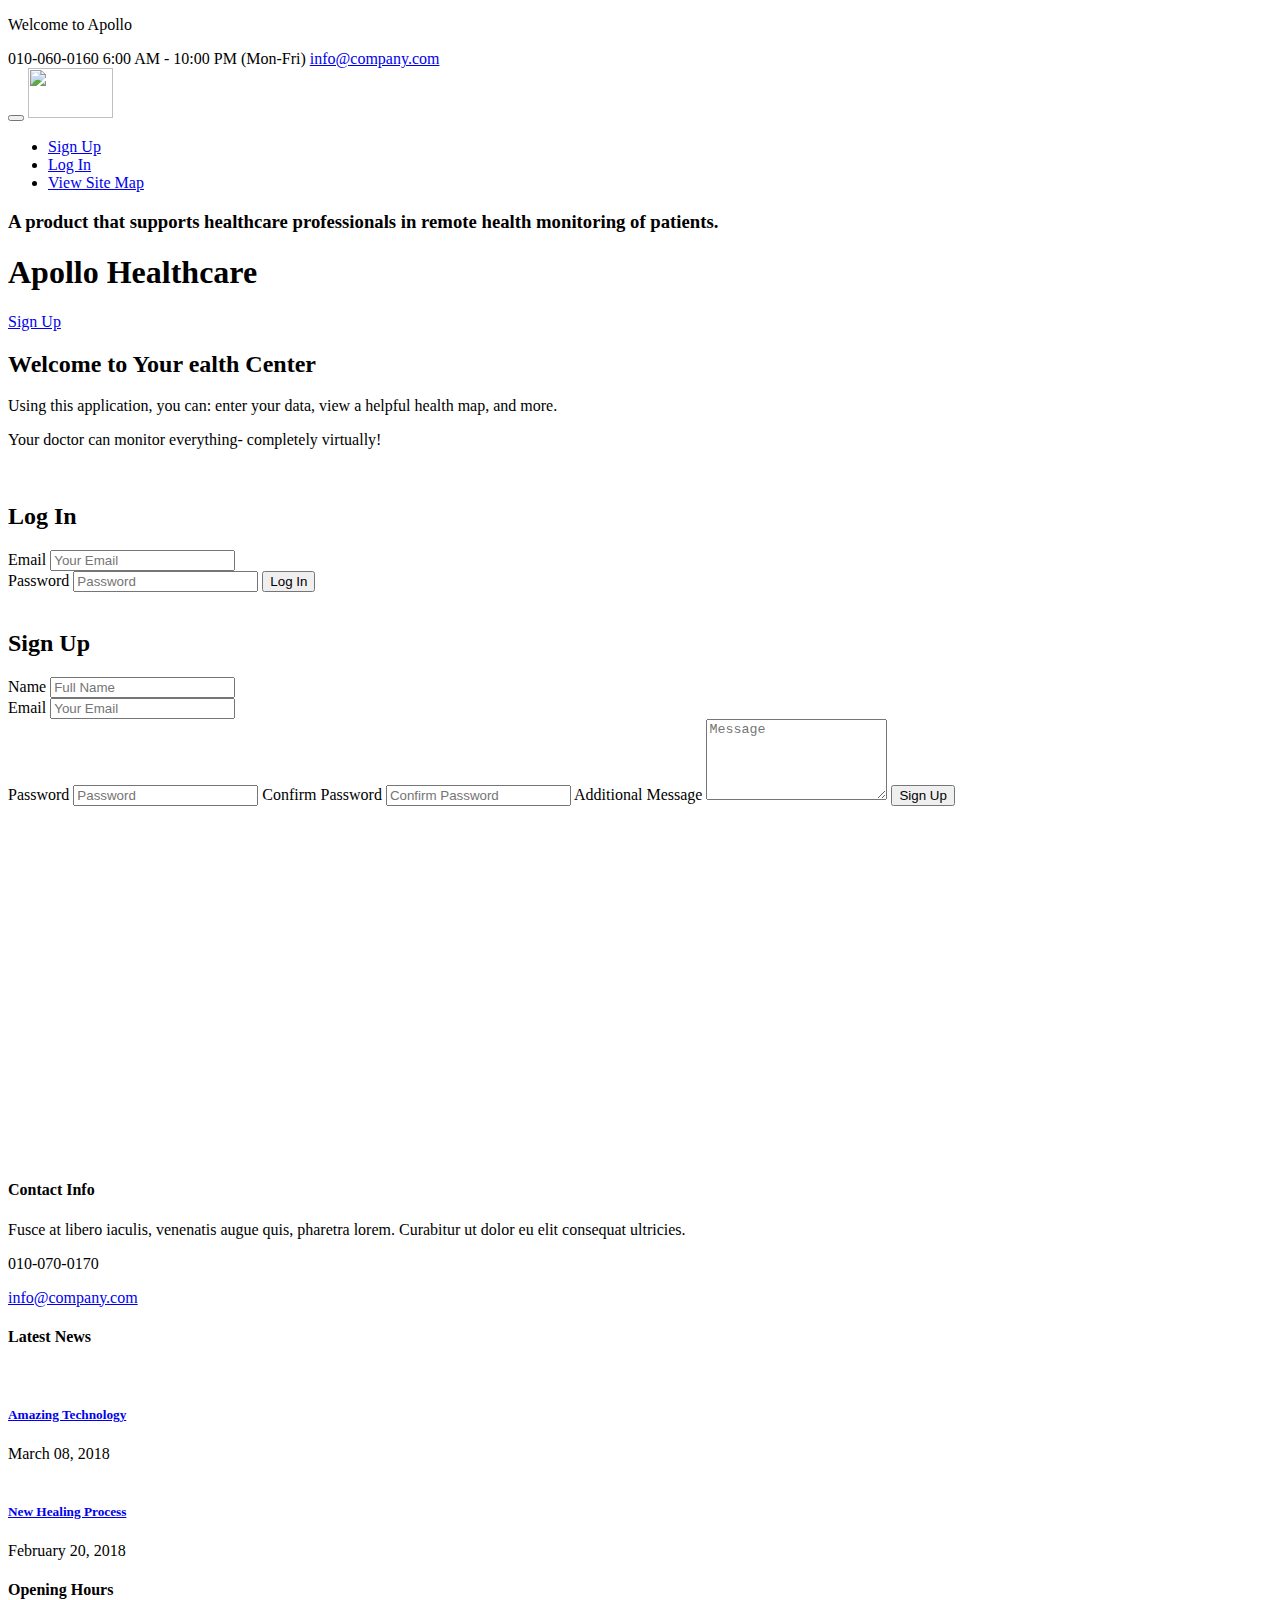
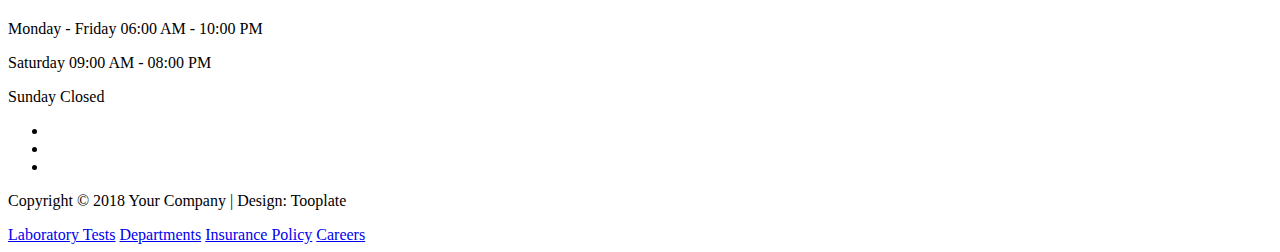
==== index.html @ d1d2c2d2 "Add files via upload" ====
<!DOCTYPE html>
<html lang="en">
<head>

     <title>Apollo Healthcare</title>
<!--

Template 2098 Health

http://www.tooplate.com/view/2098-health

-->
     <meta charset="UTF-8">
     <meta http-equiv="X-UA-Compatible" content="IE=Edge">
     <meta name="description" content="">
     <meta name="keywords" content="">
     <meta name="author" content="Tooplate">
     <meta name="viewport" content="width=device-width, initial-scale=1, maximum-scale=1">

     <link rel="stylesheet" href="css/bootstrap.min.css">
     <link rel="stylesheet" href="css/font-awesome.min.css">
     <link rel="stylesheet" href="css/animate.css">
     <link rel="stylesheet" href="css/owl.carousel.css">
     <link rel="stylesheet" href="css/owl.theme.default.min.css">

     <!-- MAIN CSS -->
     <link rel="stylesheet" href="css/tooplate-style.css">

</head>
<body id="top" data-spy="scroll" data-target=".navbar-collapse" data-offset="50">

     <!-- PRE LOADER -->
     <section class="preloader">
          <div class="spinner">

               <span class="spinner-rotate"></span>
               
          </div>
     </section>


     <!-- HEADER -->
     <header>
          <div class="container">
               <div class="row">

                    <div class="col-md-4 col-sm-5">
                         <p>Welcome to Apollo</p>
                    </div>
                         
                    <div class="col-md-8 col-sm-7 text-align-right">
                         <span class="phone-icon"><i class="fa fa-phone"></i> 010-060-0160</span>
                         <span class="date-icon"><i class="fa fa-calendar-plus-o"></i> 6:00 AM - 10:00 PM (Mon-Fri)</span>
                         <span class="email-icon"><i class="fa fa-envelope-o"></i> <a href="#">info@company.com</a></span>
                    </div>

               </div>
          </div>
     </header>


     <!-- MENU -->
     <section class="navbar navbar-default navbar-static-top" role="navigation">
          <div class="container">

               <div class="navbar-header">
                    <button class="navbar-toggle" data-toggle="collapse" data-target=".navbar-collapse">
                         <span class="icon icon-bar"></span>
                         <span class="icon icon-bar"></span>
                         <span class="icon icon-bar"></span>
                    </button>

                    <!-- lOGO TEXT HERE -->
                    <img src='images/Group 545.png' width='85' height='50'>
               </div>

               <!-- MENU LINKS -->
               <div class="collapse navbar-collapse">
                    <ul class="nav navbar-nav navbar-right">
                         <li class="appointment-btn"><a href="#appointment2">Sign Up</a></li>
                         <li class='appointment-btn'><a href='#appointment1'>Log In</a></li>
                         <li class='site-map-btn'><a href='#sitemapbtn'>View Site Map</a></li>
                    </ul>
               </div>

          </div>
     </section>


     <!-- HOME -->
     <section id="home" class="slider" data-stellar-background-ratio="0.5">
          <div class="container">
               <div class="row">

                         <div class="owl-carousel owl-theme">
                              <div class="item item-first">
                                   <div class="caption">
                                        <div class="col-md-offset-1 col-md-10">
                                             <h3>A product that supports healthcare professionals in remote health monitoring of patients.</h3>
                                             <h1>Apollo Healthcare</h1>
                                             <a href="#team" class="section-btn btn btn-default smoothScroll">Sign Up</a>
                                        </div>
                                   </div>
                              </div>

               </div>
          </div>
     </section>


     <!-- ABOUT -->
     <section id="about">
          <div class="container">
               <div class="row">

                    <div class="col-md-6 col-sm-6">
                         <div class="about-info">
                              <h2 class="wow fadeInUp" data-wow-delay="0.6s">Welcome to Your <i class="fa fa-h-square"></i>ealth Center</h2>
                              <div class="wow fadeInUp" data-wow-delay="0.8s">
                                   <p>Using this application, you can: enter your data, view a helpful health map, and more.</p>
                                   <p>Your doctor can monitor everything- completely virtually!</p>
                              </div>
                         </div>
                    </div>
                    
               </div>
          </div>
     </section>

      <!-- MAKE AN APPOINTMENT -->
     <section id="appointment1" data-stellar-background-ratio="3">
          <div class="container">
               <div class="row">

                    <div class="col-md-6 col-sm-6">
                         <img src="doctor1.png" class="img-responsive" alt="">
                    </div>

                    <div class="col-md-6 col-sm-6">
                         <!-- CONTACT FORM HERE -->
                         <form id="appointment-form" role="form" method="post" action="#">

                              <!-- SECTION TITLE -->
                              <div class="section-title wow fadeInUp" data-wow-delay="0.4s">
                                   <h2>Log In</h2>
                              </div>

                              <div class="wow fadeInUp" data-wow-delay="0.8s">

                                   <div class="col-md-12 col-sm-12">
                                        <label for="email">Email</label>
                                        <input type="email" class="form-control" id="email" name="email" placeholder="Your Email">
                                   </div>

                                   <div class="col-md-12 col-sm-12">
                                        <label for="telephone">Password</label>
                                        <input type="password" class="form-control" id="phone" name="phone" placeholder="Password">
                                        <button type="submit" class="form-control" id="cf-submit" name="submit">Log In</button>
                                   </div>
                              </div>
                        </form>
                    </div>

               </div>
          </div>
     </section>
  

     <!-- MAKE AN APPOINTMENT -->
     <section id="appointment2" data-stellar-background-ratio="3">
          <div class="container">
               <div class="row">

                    <div class="col-md-6 col-sm-6">
                         <img src="doctor2.png" class="img-responsive" alt="">
                    </div>

                    <div class="col-md-6 col-sm-6">
                         <!-- CONTACT FORM HERE -->
                         <form id="appointment-form" role="form" method="post" action="#">

                              <!-- SECTION TITLE -->
                              <div class="section-title wow fadeInUp" data-wow-delay="0.4s">
                                   <h2>Sign Up</h2>
                              </div>

                              <div class="wow fadeInUp" data-wow-delay="0.8s">
                                   <div class="col-md-6 col-sm-6">
                                        <label for="name">Name</label>
                                        <input type="text" class="form-control" id="name" name="name" placeholder="Full Name">
                                   </div>

                                   <div class="col-md-6 col-sm-6">
                                        <label for="email">Email</label>
                                        <input type="email" class="form-control" id="email" name="email" placeholder="Your Email">
                                   </div>

                                   <div class="col-md-12 col-sm-12">
                                        <label for="telephone">Password</label>
                                        <input type="password" class="form-control" id="phone" name="phone" placeholder="Password">
                                        <label for='telephone'>Confirm Password</label>
                                        <input type='password' class='form-control' id='phone' name='phone' placeholder='Confirm Password'>
                                        <label for="Message">Additional Message</label>
                                        <textarea class="form-control" rows="5" id="message" name="message" placeholder="Message"></textarea>
                                        <button type="submit" class="form-control" id="cf-submit" name="submit">Sign Up</button>
                                   </div>
                              </div>
                        </form>
                    </div>

               </div>
          </div>
     </section>


     <!-- GOOGLE MAP -->
     <section id="google-map">
     <!-- How to change your own map point
            1. Go to Google Maps
            2. Click on your location point
            3. Click "Share" and choose "Embed map" tab
            4. Copy only URL and paste it within the src="" field below
	-->
          <iframe src="https://www.google.com/maps/embed?pb=!1m18!1m12!1m3!1d3647.3030413476204!2d100.5641230193719!3d13.757206847615207!2m3!1f0!2f0!3f0!3m2!1i1024!2i768!4f13.1!3m3!1m2!1s0x0%3A0xf51ce6427b7918fc!2sG+Tower!5e0!3m2!1sen!2sth!4v1510722015945" width="100%" height="350" frameborder="0" style="border:0" allowfullscreen></iframe>
     </section>           


     <!-- FOOTER -->
     <footer data-stellar-background-ratio="5">
          <div class="container">
               <div class="row">

                    <div class="col-md-4 col-sm-4">
                         <div class="footer-thumb"> 
                              <h4 class="wow fadeInUp" data-wow-delay="0.4s">Contact Info</h4>
                              <p>Fusce at libero iaculis, venenatis augue quis, pharetra lorem. Curabitur ut dolor eu elit consequat ultricies.</p>

                              <div class="contact-info">
                                   <p><i class="fa fa-phone"></i> 010-070-0170</p>
                                   <p><i class="fa fa-envelope-o"></i> <a href="#">info@company.com</a></p>
                              </div>
                         </div>
                    </div>

                    <div class="col-md-4 col-sm-4"> 
                         <div class="footer-thumb"> 
                              <h4 class="wow fadeInUp" data-wow-delay="0.4s">Latest News</h4>
                              <div class="latest-stories">
                                   <div class="stories-image">
                                        <a href="#"><img src="images/news-image.jpg" class="img-responsive" alt=""></a>
                                   </div>
                                   <div class="stories-info">
                                        <a href="#"><h5>Amazing Technology</h5></a>
                                        <span>March 08, 2018</span>
                                   </div>
                              </div>

                              <div class="latest-stories">
                                   <div class="stories-image">
                                        <a href="#"><img src="images/news-image.jpg" class="img-responsive" alt=""></a>
                                   </div>
                                   <div class="stories-info">
                                        <a href="#"><h5>New Healing Process</h5></a>
                                        <span>February 20, 2018</span>
                                   </div>
                              </div>
                         </div>
                    </div>

                    <div class="col-md-4 col-sm-4"> 
                         <div class="footer-thumb">
                              <div class="opening-hours">
                                   <h4 class="wow fadeInUp" data-wow-delay="0.4s">Opening Hours</h4>
                                   <p>Monday - Friday <span>06:00 AM - 10:00 PM</span></p>
                                   <p>Saturday <span>09:00 AM - 08:00 PM</span></p>
                                   <p>Sunday <span>Closed</span></p>
                              </div> 

                              <ul class="social-icon">
                                   <li><a href="#" class="fa fa-facebook-square" attr="facebook icon"></a></li>
                                   <li><a href="#" class="fa fa-twitter"></a></li>
                                   <li><a href="#" class="fa fa-instagram"></a></li>
                              </ul>
                         </div>
                    </div>

                    <div class="col-md-12 col-sm-12 border-top">
                         <div class="col-md-4 col-sm-6">
                              <div class="copyright-text"> 
                                   <p>Copyright &copy; 2018 Your Company 
                                   
                                   | Design: Tooplate</p>
                              </div>
                         </div>
                         <div class="col-md-6 col-sm-6">
                              <div class="footer-link"> 
                                   <a href="#">Laboratory Tests</a>
                                   <a href="#">Departments</a>
                                   <a href="#">Insurance Policy</a>
                                   <a href="#">Careers</a>
                              </div>
                         </div>
                         <div class="col-md-2 col-sm-2 text-align-center">
                              <div class="angle-up-btn"> 
                                  <a href="#top" class="smoothScroll wow fadeInUp" data-wow-delay="1.2s"><i class="fa fa-angle-up"></i></a>
                              </div>
                         </div>   
                    </div>
                    
               </div>
          </div>
     </footer>

     <!-- SCRIPTS -->
     <script src="js/jquery.js"></script>
     <script src="js/bootstrap.min.js"></script>
     <script src="js/jquery.sticky.js"></script>
     <script src="js/jquery.stellar.min.js"></script>
     <script src="js/wow.min.js"></script>
     <script src="js/smoothscroll.js"></script>
     <script src="js/owl.carousel.min.js"></script>
     <script src="js/custom.js"></script>

</body>
</html>
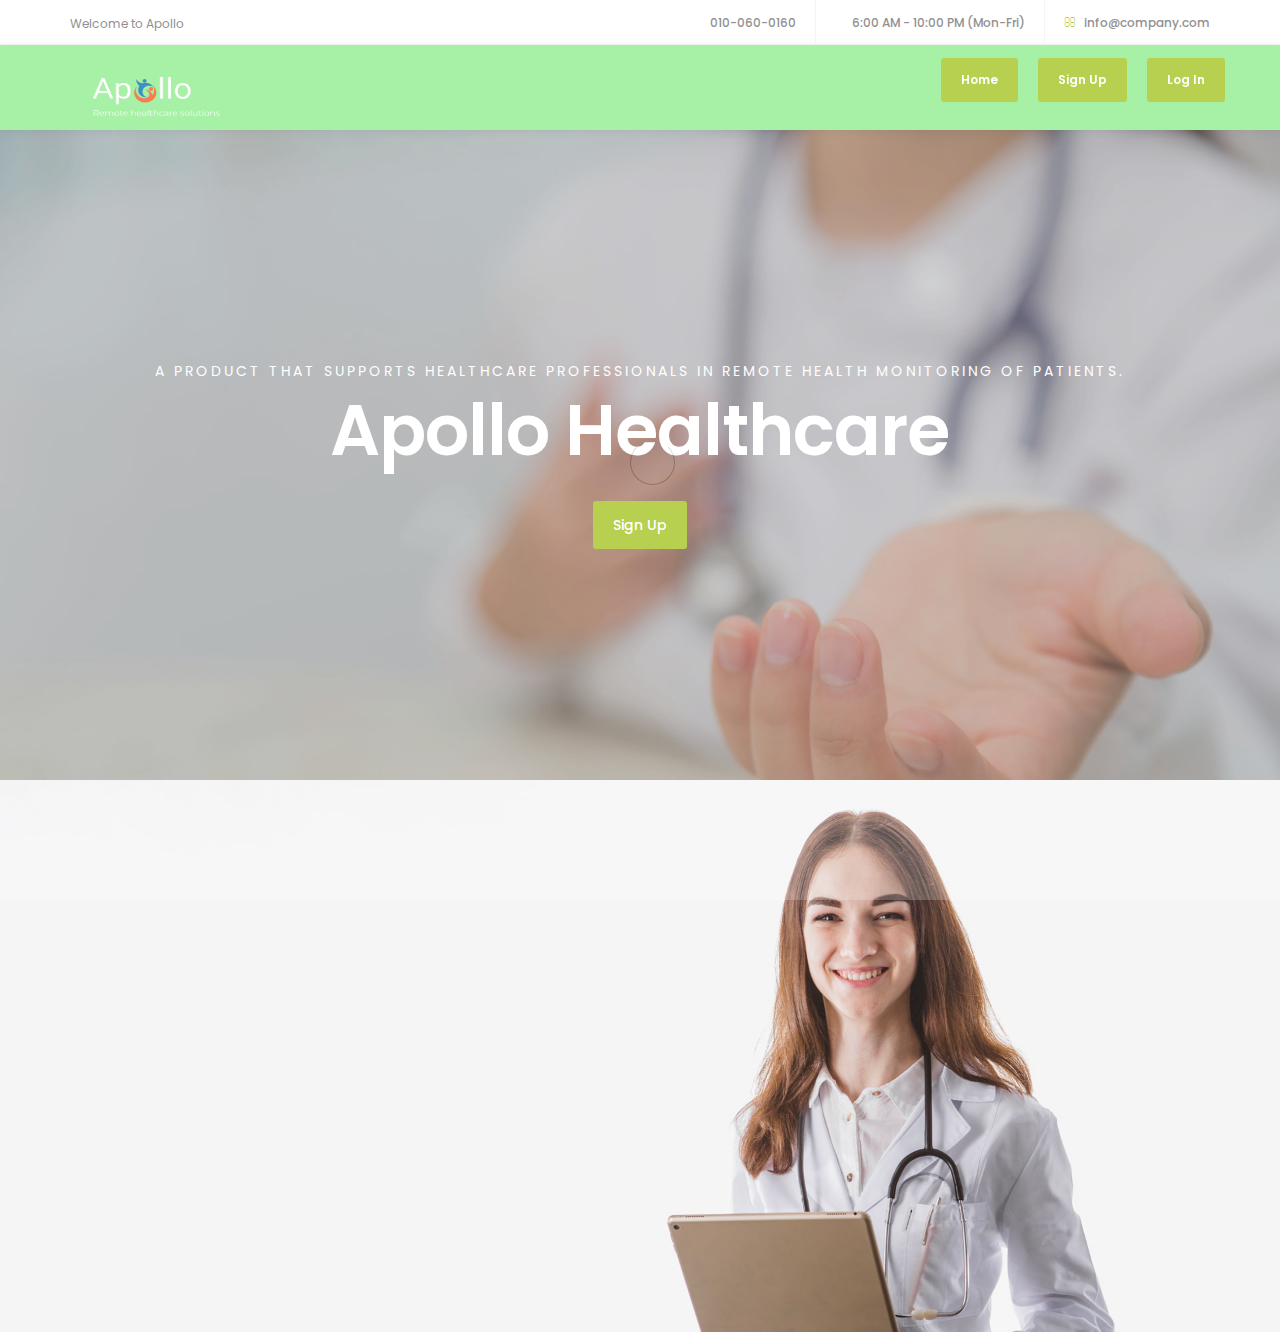
==== commit b8af5332: "Update index.html" ====
--- a/index.html
+++ b/index.html
@@ -71,17 +71,17 @@
                     </button>
 
                     <!-- lOGO TEXT HERE -->
-                    <img src='images/Group 545.png' width='85' height='50'>
+                    <img src='images/Group 545.png' width='150' height='65'>
                </div>
 
-               <!-- MENU LINKS -->
-               <div class="collapse navbar-collapse">
-                    <ul class="nav navbar-nav navbar-right">
-                         <li class="appointment-btn"><a href="#appointment2">Sign Up</a></li>
-                         <li class='appointment-btn'><a href='#appointment1'>Log In</a></li>
-                         <li class='site-map-btn'><a href='#sitemapbtn'>View Site Map</a></li>
+               <!-- PAGE LINKS -->
+               <nav>
+                    <ul class='nav navbar-nav navbar-right'>
+                         <li class='appointment-btn'><a href='index.html'>Home</a></li>
+                         <li class='appointment-btn'><a href='signup.html'>Sign Up</a></li>
+                         <li class='appointment-btn'><a href='login.html'>Log In</a></li>
                     </ul>
-               </div>
+               </nav>
 
           </div>
      </section>
@@ -127,189 +127,7 @@
           </div>
      </section>
 
-      <!-- MAKE AN APPOINTMENT -->
-     <section id="appointment1" data-stellar-background-ratio="3">
-          <div class="container">
-               <div class="row">
-
-                    <div class="col-md-6 col-sm-6">
-                         <img src="doctor1.png" class="img-responsive" alt="">
-                    </div>
-
-                    <div class="col-md-6 col-sm-6">
-                         <!-- CONTACT FORM HERE -->
-                         <form id="appointment-form" role="form" method="post" action="#">
-
-                              <!-- SECTION TITLE -->
-                              <div class="section-title wow fadeInUp" data-wow-delay="0.4s">
-                                   <h2>Log In</h2>
-                              </div>
-
-                              <div class="wow fadeInUp" data-wow-delay="0.8s">
-
-                                   <div class="col-md-12 col-sm-12">
-                                        <label for="email">Email</label>
-                                        <input type="email" class="form-control" id="email" name="email" placeholder="Your Email">
-                                   </div>
-
-                                   <div class="col-md-12 col-sm-12">
-                                        <label for="telephone">Password</label>
-                                        <input type="password" class="form-control" id="phone" name="phone" placeholder="Password">
-                                        <button type="submit" class="form-control" id="cf-submit" name="submit">Log In</button>
-                                   </div>
-                              </div>
-                        </form>
-                    </div>
-
-               </div>
-          </div>
-     </section>
-  
-
-     <!-- MAKE AN APPOINTMENT -->
-     <section id="appointment2" data-stellar-background-ratio="3">
-          <div class="container">
-               <div class="row">
-
-                    <div class="col-md-6 col-sm-6">
-                         <img src="doctor2.png" class="img-responsive" alt="">
-                    </div>
-
-                    <div class="col-md-6 col-sm-6">
-                         <!-- CONTACT FORM HERE -->
-                         <form id="appointment-form" role="form" method="post" action="#">
-
-                              <!-- SECTION TITLE -->
-                              <div class="section-title wow fadeInUp" data-wow-delay="0.4s">
-                                   <h2>Sign Up</h2>
-                              </div>
-
-                              <div class="wow fadeInUp" data-wow-delay="0.8s">
-                                   <div class="col-md-6 col-sm-6">
-                                        <label for="name">Name</label>
-                                        <input type="text" class="form-control" id="name" name="name" placeholder="Full Name">
-                                   </div>
-
-                                   <div class="col-md-6 col-sm-6">
-                                        <label for="email">Email</label>
-                                        <input type="email" class="form-control" id="email" name="email" placeholder="Your Email">
-                                   </div>
-
-                                   <div class="col-md-12 col-sm-12">
-                                        <label for="telephone">Password</label>
-                                        <input type="password" class="form-control" id="phone" name="phone" placeholder="Password">
-                                        <label for='telephone'>Confirm Password</label>
-                                        <input type='password' class='form-control' id='phone' name='phone' placeholder='Confirm Password'>
-                                        <label for="Message">Additional Message</label>
-                                        <textarea class="form-control" rows="5" id="message" name="message" placeholder="Message"></textarea>
-                                        <button type="submit" class="form-control" id="cf-submit" name="submit">Sign Up</button>
-                                   </div>
-                              </div>
-                        </form>
-                    </div>
-
-               </div>
-          </div>
-     </section>
-
-
-     <!-- GOOGLE MAP -->
-     <section id="google-map">
-     <!-- How to change your own map point
-            1. Go to Google Maps
-            2. Click on your location point
-            3. Click "Share" and choose "Embed map" tab
-            4. Copy only URL and paste it within the src="" field below
-	-->
-          <iframe src="https://www.google.com/maps/embed?pb=!1m18!1m12!1m3!1d3647.3030413476204!2d100.5641230193719!3d13.757206847615207!2m3!1f0!2f0!3f0!3m2!1i1024!2i768!4f13.1!3m3!1m2!1s0x0%3A0xf51ce6427b7918fc!2sG+Tower!5e0!3m2!1sen!2sth!4v1510722015945" width="100%" height="350" frameborder="0" style="border:0" allowfullscreen></iframe>
-     </section>           
-
-
-     <!-- FOOTER -->
-     <footer data-stellar-background-ratio="5">
-          <div class="container">
-               <div class="row">
-
-                    <div class="col-md-4 col-sm-4">
-                         <div class="footer-thumb"> 
-                              <h4 class="wow fadeInUp" data-wow-delay="0.4s">Contact Info</h4>
-                              <p>Fusce at libero iaculis, venenatis augue quis, pharetra lorem. Curabitur ut dolor eu elit consequat ultricies.</p>
-
-                              <div class="contact-info">
-                                   <p><i class="fa fa-phone"></i> 010-070-0170</p>
-                                   <p><i class="fa fa-envelope-o"></i> <a href="#">info@company.com</a></p>
-                              </div>
-                         </div>
-                    </div>
-
-                    <div class="col-md-4 col-sm-4"> 
-                         <div class="footer-thumb"> 
-                              <h4 class="wow fadeInUp" data-wow-delay="0.4s">Latest News</h4>
-                              <div class="latest-stories">
-                                   <div class="stories-image">
-                                        <a href="#"><img src="images/news-image.jpg" class="img-responsive" alt=""></a>
-                                   </div>
-                                   <div class="stories-info">
-                                        <a href="#"><h5>Amazing Technology</h5></a>
-                                        <span>March 08, 2018</span>
-                                   </div>
-                              </div>
-
-                              <div class="latest-stories">
-                                   <div class="stories-image">
-                                        <a href="#"><img src="images/news-image.jpg" class="img-responsive" alt=""></a>
-                                   </div>
-                                   <div class="stories-info">
-                                        <a href="#"><h5>New Healing Process</h5></a>
-                                        <span>February 20, 2018</span>
-                                   </div>
-                              </div>
-                         </div>
-                    </div>
-
-                    <div class="col-md-4 col-sm-4"> 
-                         <div class="footer-thumb">
-                              <div class="opening-hours">
-                                   <h4 class="wow fadeInUp" data-wow-delay="0.4s">Opening Hours</h4>
-                                   <p>Monday - Friday <span>06:00 AM - 10:00 PM</span></p>
-                                   <p>Saturday <span>09:00 AM - 08:00 PM</span></p>
-                                   <p>Sunday <span>Closed</span></p>
-                              </div> 
-
-                              <ul class="social-icon">
-                                   <li><a href="#" class="fa fa-facebook-square" attr="facebook icon"></a></li>
-                                   <li><a href="#" class="fa fa-twitter"></a></li>
-                                   <li><a href="#" class="fa fa-instagram"></a></li>
-                              </ul>
-                         </div>
-                    </div>
-
-                    <div class="col-md-12 col-sm-12 border-top">
-                         <div class="col-md-4 col-sm-6">
-                              <div class="copyright-text"> 
-                                   <p>Copyright &copy; 2018 Your Company 
-                                   
-                                   | Design: Tooplate</p>
-                              </div>
-                         </div>
-                         <div class="col-md-6 col-sm-6">
-                              <div class="footer-link"> 
-                                   <a href="#">Laboratory Tests</a>
-                                   <a href="#">Departments</a>
-                                   <a href="#">Insurance Policy</a>
-                                   <a href="#">Careers</a>
-                              </div>
-                         </div>
-                         <div class="col-md-2 col-sm-2 text-align-center">
-                              <div class="angle-up-btn"> 
-                                  <a href="#top" class="smoothScroll wow fadeInUp" data-wow-delay="1.2s"><i class="fa fa-angle-up"></i></a>
-                              </div>
-                         </div>   
-                    </div>
-                    
-               </div>
-          </div>
-     </footer>
+<body>
 
      <!-- SCRIPTS -->
      <script src="js/jquery.js"></script>
@@ -322,4 +140,4 @@
      <script src="js/custom.js"></script>
 
 </body>
-</html>+</html>
--- a/css/tooplate-style.css
+++ b/css/tooplate-style.css
@@ -0,0 +1,1057 @@
+/*
+
+Template 2098 Health
+
+http://www.tooplate.com/view/2098-health
+
+*/
+
+  @import url('https://fonts.googleapis.com/css?family=Poppins:400,500,600');
+
+  body {
+    background: #ffffff;
+    font-family: 'Poppins', sans-serif;
+    overflow-x: hidden;
+  }
+
+
+  /*---------------------------------------
+     TYPOGRAPHY              
+  -----------------------------------------*/
+
+  h1,h2,h3,h4,h5,h6 {
+    font-weight: 600;
+    line-height: inherit;
+  }
+
+  h1,h2,h3,h4 {
+    letter-spacing: -1px;
+  }
+
+  h5 {
+    font-weight: 500;
+  }
+
+  h1 {
+    color: #252525;
+    font-size: 5em;
+  }
+
+  h2 {
+    color: #272727;
+    font-size: 3em;
+    padding-bottom: 10px;
+  }
+
+  h3 {
+    font-size: 1.8em;
+    line-height: 1.2em;
+    margin-bottom: 0;
+  }
+
+  h4 {
+    color: #454545;
+    font-size: 1.8em;
+    padding-bottom: 2px;
+  }
+
+  h6 {
+    letter-spacing: 0;
+    font-weight: normal;
+  }
+
+  p {
+    color: #757575;
+    font-size: 14px;
+    font-weight: normal;
+    line-height: 24px;
+  }
+
+
+  /*---------------------------------------
+     GENERAL               
+  -----------------------------------------*/
+
+  html{
+    -webkit-font-smoothing: antialiased;
+  }
+
+  a {
+    color: #252525;
+    -webkit-transition: 0.5s;
+    transition: 0.5s;
+    text-decoration: none !important;
+  }
+
+  a:hover, a:active, a:focus {
+    color: #a5c422;
+    outline: none;
+  }
+
+  ::-webkit-scrollbar{
+    width: 8px;
+    height: 8px;
+  }
+
+  ::-webkit-scrollbar-thumb {
+    cursor: pointer;
+    background: #000000;
+  }
+
+  .section-title {
+    padding-bottom: 20px;
+  }
+
+  .section-title h2 {
+    margin-top: 0;
+  }
+
+  .section-btn {
+    background: #a5c422;
+    border: 0;
+    border-radius: 3px;
+    color: #ffffff;
+    font-size: inherit;
+    font-weight: 500;
+    padding: 14px 20px;
+    transition: transform 0.1s ease-in;
+    transform: translateX(0);
+  }
+
+  .section-btn:hover {
+    transform: translateY(-5px);
+  }
+
+  .text-align-right {
+    text-align: right;
+  }
+
+  .text-align-center {
+    text-align: center;
+  }
+
+  .border-top {
+    border-top: 1px solid #f2f2f2;
+    margin-top: 4em;
+    padding-top: 2.5em;
+  }
+
+  .btn-gray {
+    background: #393939;
+  }
+
+  .btn-blue {
+    background: #4267b2;
+  }
+
+  .news-thumb {
+    background: #ffffff;
+    border-radius: 10px;
+  }
+  .news-thumb img {
+    border-radius: 10px 10px 0 0;
+  }
+
+  .news-info {
+    padding: 30px;
+    text-align: left;
+  }
+  .news-info span {
+    display: block;
+    letter-spacing: 0.5px;
+  }
+  .news-info h3 {
+    margin-top: 10px;
+    margin-bottom: 10px;
+  }
+
+  .author {
+    border-top: 1px solid #f0f0f0;
+    padding-top: 1.5em;
+    margin-top: 2em;
+  }
+  .author img,
+  .author .author-info {
+    display: inline-block;
+    vertical-align: top;
+  }
+  .author-info h5 {
+    margin-bottom: 0;
+  }
+  .author img {
+    border-radius: 100%;
+    width: 50px;
+    height: 50px;
+    margin-right: 10px;
+  }
+
+
+  #about, #team, #news,
+  #news-detail {
+    position: relative;
+    padding-top: 100px;
+    padding-bottom: 100px;
+  }
+
+  #news, #service {
+    text-align: center;
+  }
+
+  #google-map {
+    line-height: 0;
+    margin: 0;
+    padding: 0;
+  }
+
+
+  /*---------------------------------------
+       PRE LOADER              
+  -----------------------------------------*/
+
+  .preloader {
+    position: fixed;
+    top: 0;
+    left: 0;
+    width: 100%;
+    height: 100%;
+    z-index: 99999;
+    display: flex;
+    flex-flow: row nowrap;
+    justify-content: center;
+    align-items: center;
+    background: none repeat scroll 0 0 #ffffff;
+  }
+
+  .spinner {
+    border: 1px solid transparent;
+    border-radius: 3px;
+    position: relative;
+  }
+
+  .spinner:before {
+    content: '';
+    box-sizing: border-box;
+    position: absolute;
+    top: 50%;
+    left: 50%;
+    width: 45px;
+    height: 45px;
+    margin-top: -10px;
+    margin-left: -10px;
+    border-radius: 50%;
+    border: 1px solid #575757;
+    border-top-color: #ffffff;
+    animation: spinner .9s linear infinite;
+  }
+
+  @-webkit-@keyframes spinner {
+    to {transform: rotate(360deg);}
+  }
+
+  @keyframes spinner {
+    to {transform: rotate(360deg);}
+  }
+
+
+
+  /*---------------------------------------
+      MENU              
+  -----------------------------------------*/
+
+  header {
+    background: #ffffff;
+    border-bottom: 1px solid #f2f2f2;
+    display: flex;
+    height: 45px;
+  }
+
+  header .col-md-8 {
+    padding-right: 0;
+  }
+
+  header p,
+  header span {
+    font-size: 12px;
+    line-height: 24px;
+    padding-top: 12px;
+  }
+
+  header a,
+  header span {
+    color: #747474;
+  }
+
+  header span {
+    font-weight: 500;
+    display: inline-block;
+    padding: 11px 15px;
+  }
+
+  header span.date-icon {
+    border-left: 1px solid #f2f2f2;
+    border-right: 1px solid #f2f2f2;
+    padding-right: 19px;
+    padding-left: 19px;
+  }
+
+  header span i {
+    color: #a5c422;
+    margin-right: 5px;
+  }
+
+
+
+  /*---------------------------------------
+      MENU              
+  -----------------------------------------*/
+
+  .navbar-default {
+    background: #90ee90;
+    box-shadow: 0 2px 8px rgba(0,0,0,.075);
+    border: none;
+    margin-bottom: 0;
+    padding: 10px;
+  }
+
+  .navbar-default .navbar-brand {
+    color: #393939;
+    font-weight: 500;
+  }
+
+  .navbar-default .navbar-brand .fa {
+    color: #a5c422;
+  }
+
+  .navbar-default .navbar-nav li.appointment-btn {
+    margin: 3px 0 0 20px;
+  }
+
+  .navbar-default .navbar-nav li.appointment-btn a {
+    background: #a5c422;
+    border-radius: 3px;
+    color: #ffffff;
+    font-weight: 600;
+    padding-top: 12px;
+    padding-bottom: 12px;
+  }
+
+  .navbar-default .navbar-nav li.appointment-btn a:hover {
+    background: #4267b2;
+    color: #ffffff !important;
+  }
+
+  .navbar-default .navbar-nav li a {
+    color: #555555;
+    font-size: 12px;
+    font-weight: 500;
+    padding-right: 20px;
+    padding-left: 20px;
+    -webkit-transition: all ease-in-out 0.4s;
+    transition: all ease-in-out 0.4s;
+  }
+
+  .navbar-default .navbar-nav > li a:hover {
+    color: #393939 !important;
+  }
+
+  .navbar-default .navbar-nav > li > a:hover,
+  .navbar-default .navbar-nav > li > a:focus {
+    color: #555555;
+    background-color: transparent;
+  }
+
+  .navbar-default .navbar-nav > .active > a,
+  .navbar-default .navbar-nav > .active > a:hover,
+  .navbar-default .navbar-nav > .active > a:focus {
+    color: #393939;
+    background-color: transparent;
+  }
+
+  .navbar-default .navbar-toggle {
+    border: none;
+    padding-top: 10px;
+  }
+
+  .navbar-default .navbar-toggle .icon-bar {
+    background: #393939;
+    border-color: transparent;
+  }
+
+  .navbar-default .navbar-toggle:hover,
+  .navbar-default .navbar-toggle:focus { 
+    background-color: transparent;
+  }
+
+
+
+  /*---------------------------------------
+      HOME              
+  -----------------------------------------*/
+
+  #home h1 {
+    color: #ffffff;
+    padding-bottom: 10px;
+    margin-top: 0;
+  }
+
+  #home h3 {
+    color: #ffffff;
+    font-size: 14px;
+    font-weight: normal;
+    line-height: inherit;
+    letter-spacing: 3px;
+    text-transform: uppercase;
+    margin: 0;
+  }
+
+  .slider .container {
+    width: 100%;
+  }
+
+  .slider .owl-dots {
+      position: absolute;
+      top: 575px;
+      width: 100%;
+      justify-content: center;
+  }
+
+  .owl-theme .owl-dots .owl-dot span {
+    width: 8px;
+    height: 8px;
+    margin: 5px 7px;
+    border: 2px solid #d9d9d9;
+    background: transparent;
+    display: block;
+    -webkit-backface-visibility: visible;
+    transition: opacity 200ms ease;
+    border-radius: 30px;
+  }
+
+  .owl-theme .owl-dots .owl-dot.active span, .owl-theme .owl-dots .owl-dot:hover span {
+    background-color: #ffffff;
+    border-color: transparent;
+  }
+
+  .slider .caption {
+    display: flex;
+    justify-content: center;
+    flex-direction: column;
+    text-align: center;
+    background-color: rgba(20,20,20,0.2);
+    height: 100%;
+    color: #fff;
+    cursor: e-resize;
+  }
+
+  .slider .item {
+    background-position: inherit;
+    background-repeat: no-repeat;
+    background-attachment: local;
+    background-size: cover;
+    height: 650px;
+  }
+
+  .slider .item-first {
+    background-image: url(../images/slider1.jpg);
+  }
+
+  .slider .item-second {
+    background-image: url(../images/slider2.jpg);
+  }
+
+  .slider .item-third {
+    background-image: url(../images/slider3.jpg);
+  }
+
+
+  /*---------------------------------------
+      ABOUT              
+  -----------------------------------------*/
+
+  #about {
+    background: url('../images/about-bg.jpg') no-repeat top center;
+    background-size: cover;
+    padding-top: 150px;
+    padding-bottom: 150px;
+  }
+
+  .profile img,
+  .profile figcaption {
+    display: inline-block;
+    vertical-align: top;
+    margin-top: 1em;
+  }
+  .profile img {
+    border-radius: 100%;
+    width: 65px;
+    height: 65px;
+    margin-right: 1em;
+  }
+  .profile figcaption h3 {
+    margin-top: 0;
+  }
+
+  #about h6 {
+    color: #858585;
+    margin: 0;
+  }
+
+
+
+  /*---------------------------------------
+      TEAM MEMBERS              
+  -----------------------------------------*/
+
+  .team-thumb {
+    background-color: #f9f9f9;
+    border-radius: 0 0 10px 10px;
+    position: relative;
+    overflow: hidden;
+    cursor: pointer;
+  }
+
+  .team-info {
+    padding: 20px 30px 0 30px;
+  }
+
+  .team-contact-info {
+    border-top: 1px solid #e9e9e9;
+    padding-top: 1.2em;
+    margin-top: 1.5em;
+  }
+
+  .team-contact-info .fa {
+    margin-right: 5px;
+    display: inline-block;
+  }
+
+  .team-contact-info p {
+    margin-bottom: 2px;
+  }
+
+  .team-contact-info a {
+    color: #757575;
+  }
+
+  .team-thumb .social-icon li {
+    font-weight: 500;
+  }
+
+  .team-thumb .social-icon li a {
+    background: #ffffff;
+    border-radius: 100%;
+    font-size: 20px;
+    width: 50px;
+    height: 50px;
+    line-height: 50px;
+    margin: 0 2px 0 2px;
+  }
+
+  .team-thumb .social-icon {
+    opacity: 0;
+    transform: translateY(100%);
+    transition: 0.5s 0.2s;
+    text-align: center;
+    position: relative;
+    top: 0;
+  }
+
+  .team-thumb:hover .social-icon {
+    opacity: 1;
+    transition-delay: 0.3s;
+    transform: translateY(0px);
+    top: -22em;
+  }
+
+
+
+  /*---------------------------------------
+     SERVICE              
+  -----------------------------------------*/
+
+  #service {
+    background: #a5c422;
+  }
+
+  #service h2,
+  #service h4 {
+    color: #ffffff;
+  }
+
+  #service p {
+    color: #d9d9d9;
+  }
+
+  #service .service-thumb {
+    padding: 0 22px;
+  }
+
+  #service .fa {
+    font-size: 50px;
+    margin-bottom: 10px;
+    background: #ffffff;
+    color: #a5c422;
+    width: 120px;
+    height: 120px;
+    line-height: 120px;
+    border-radius: 100%;
+  }
+
+
+  /*---------------------------------------
+      NEWS             
+  -----------------------------------------*/
+
+  #news, #news-detail {
+    background: #f9f9f9;
+  }
+
+  #news-detail blockquote {
+    margin: 30px 0;
+  }
+
+  .news-detail-thumb .news-image img {
+    border-radius: 10px;
+  }
+
+  .news-detail-thumb h3 {
+    margin-bottom: 8px;
+  }
+
+  .news-image {
+    margin-bottom: 30px;
+    position: relative;
+  }
+
+  .news-image img {
+    width: 100%;
+  }
+
+  .news-detail-thumb ul {
+    margin: 32px 12px 22px 0px;
+  }
+
+  .news-detail-thumb ul li {
+    list-style: circle;
+    font-weight: normal;
+    padding: 6px 12px 6px 0px;
+  }
+
+  .news-sidebar {
+    margin-top: 16px;
+  }
+
+  .news-social-share {
+    text-align: center;
+    padding-top: 22px;
+  }
+
+  .news-social-share .btn {
+    border-radius: 100px;
+    border: none;
+    font-size: 10px;
+    font-weight: 600;
+    margin: 2px 6px;
+    padding: 8px 14px;
+  }
+
+  .news-social-share .btn-primary {
+    background: #3b5998;
+  }
+
+  .news-social-share .btn-success {
+    background: #1da1f2;
+  }
+
+  .news-social-share .btn-danger {
+    background: #dd4b39;
+  }
+
+  .news-social-share a .fa {
+    padding-right: 4px;
+  }
+
+  .recent-post {
+    padding-top: 2px;
+    padding-bottom: 18px;
+  }
+
+  .recent-post .media img {
+    border-radius: 100%;
+    width: 80px;
+    height: 80px;
+    margin-right: 5px;
+  }
+
+  .recent-post .media-heading {
+    font-size: 16px;
+    font-weight: 500;
+    line-height: inherit;
+    margin-top: 5px;
+  }
+
+  .news-categories {
+    margin-top: 8px;
+  }
+
+  .news-categories li a {
+    color: #2b2b2b;
+  }
+
+  .news-ads {
+    background: #ffffff;
+    border-right: 4px solid #2b2b2b;
+    padding: 42px;
+    text-align: center;
+    margin: 26px 0 26px 0;
+  }
+
+  .news-ads.sidebar-ads {
+    border-left: 4px solid #2b2b2b;
+    border-right: 0px;
+  }
+
+  .news-ads h4 {
+    font-size: 18px;
+  }
+
+  .news-tags h4 {
+    padding-bottom: 6px;
+  }
+
+  .news-categories li,
+  .news-tags li {
+    list-style: none;
+    display: inline-block;
+    margin: 4px;
+  }
+
+  .news-tags li a {
+    background: #393939;
+    border-radius: 50px;
+    color: #ffffff;
+    display: inline-block;
+    font-size: 12px;
+    font-weight: 500;
+    text-decoration: none;
+    float: left;
+    min-width: 30px;
+    padding: 6px 12px;
+    -webkit-transition: all ease-in-out 0.4s;
+    transition: all ease-in-out 0.4s;
+  }
+
+  .news-tags li a:hover {
+    background: #4267b2;
+  }
+
+
+
+  /*---------------------------------------
+      APPOINTMENT             
+  -----------------------------------------*/
+
+  #appointment {
+    padding-top: 100px;
+  }
+
+  #appointment label {
+    color: #393939;
+    font-weight: 500;
+  }
+
+  #appointment .form-control {
+    background: #f9f9f9;
+    border: none;
+    border-radius: 3px;
+    box-shadow: none;
+    font-size: 14px;
+    font-weight: normal;
+    margin-bottom: 15px;
+    transition: all ease-in-out 0.4s;
+  }
+
+  #appointment input,
+  #appointment select {
+    height: 45px;
+  }
+
+  #appointment button#cf-submit {
+    background: #a5c422;
+    color: #ffffff;
+    font-weight: 600;
+    height: 55px;
+  }
+
+  #appointment button#cf-submit:hover {
+    background: #393939;
+    color: #ffffff;
+  }
+
+
+  /*---------------------------------------
+     FOOTER              
+  -----------------------------------------*/
+
+  footer {
+    padding-top: 80px;
+    padding-bottom: 40px;
+  }
+
+  footer h4 {
+    padding-bottom: 5px;
+  }
+
+  footer a {
+    color: #757575;
+  }
+
+  footer a:hover {
+    color: #4267b2;
+  }
+
+  .contact-info {
+    padding-top: 10px;
+  }
+
+  .contact-info .fa {
+    background: #393939;
+    border-radius: 100%;
+    color: #ffffff;
+    font-size: 15px;
+    width: 35px;
+    height: 35px;
+    line-height: 35px;
+    text-align: center;
+    margin-right: 5px;
+    margin-bottom: 2px;
+  }
+
+  .latest-stories {
+    margin-bottom: 20px;
+  }
+
+  .stories-image,
+  .stories-info {
+    display: inline-block;
+    vertical-align: top;
+  }
+
+  .stories-image img {
+    border-radius: 100%;
+    width: 65px;
+    height: 65px;
+  }
+
+  .stories-info {
+    margin-left: 15px;
+  }
+
+  .stories-info h5 {
+    margin-bottom: 2px;
+  }
+
+  .stories-info span {
+    color: #858585;
+    font-size: 12px;
+  }
+
+  .opening-hours p {
+    line-height: 18px;
+  }
+
+  .opening-hours span {
+    font-weight: 500;
+    display: inline-block;
+    padding-left: 10px;
+  }
+
+  .copyright-text p,
+  .footer-link a {
+    color: #858585;
+    font-size: 12px;
+    font-weight: 500;
+  }
+
+  .footer-link a {
+    font-size: 12px;
+    display: inline-block;
+    padding: 0 10px;
+    margin-top: 4px;
+  }
+
+  .angle-up-btn {
+    position: relative;
+    bottom: 4em;
+    display: block;
+  }
+
+  .angle-up-btn a {
+    background: #ffffff;
+    border: 1px solid #f2f2f2;
+    border-radius: 3px;
+    font-size: 20px;
+    color: #393939;
+    display: inline-block;
+    text-align: center;
+    width: 40px;
+    height: 40px;
+    line-height: 38px;
+    transition: transform 0.1s ease-in;
+    transform: translateX(0);
+  }
+
+  .angle-up-btn a:hover {
+    background: #4267b2;
+    color: #ffffff;
+    transform: translateY(-5px);
+  }
+
+
+  /*---------------------------------------
+     SOCIAL ICON              
+  -----------------------------------------*/
+
+  .social-icon {
+    position: relative;
+    padding: 0;
+    margin: 0;
+  }
+
+  .social-icon li {
+    display: inline-block;
+    list-style: none;
+  }
+
+  .social-icon li a {
+    border-radius: 100px;
+    color: #464646;
+    font-size: 15px;
+    width: 35px;
+    height: 35px;
+    line-height: 35px;
+    text-decoration: none;
+    text-align: center;
+    transition: all 0.4s ease-in-out;
+    position: relative;
+  }
+
+  .social-icon li a:hover {
+    background: #4267b2;
+    color: #ffffff;
+  }
+
+
+  /*---------------------------------------
+     RESPONSIVE STYLES              
+  -----------------------------------------*/
+
+  @media only screen and (max-width: 1200px) {
+    h1 {
+      font-size: 4em;
+    }
+    h2 {
+      font-size: 2.5em;
+    }
+    h3 {
+      font-size: 1.5em;
+    }
+
+    header {
+      height: inherit;
+    }
+    header span.date-icon {
+      border: 0;
+      padding-right: 0;
+      padding-left: 0;
+    }
+    header span.email-icon {
+      padding-top: 0;
+    }
+
+    .navbar-default .navbar-nav li a {
+      padding-right: 15px;
+      padding-left: 15px;
+    }
+  }
+
+  @media only screen and (max-width: 992px) {
+    .slider .item {
+      background-position: center;
+    }
+
+    header {
+      padding-bottom: 10px;
+    }
+    header .text-align-right {
+      text-align: left;
+    }
+    header span {
+      padding-top: 0;
+      padding-left: 0;
+      padding-bottom: 0;
+    }
+  }
+
+  @media only screen and (max-width: 767px) {
+    .navbar-default .navbar-collapse, .navbar-default .navbar-form {
+      border-color: transparent;
+    }
+    .navbar-default .navbar-nav li.appointment-btn {
+      margin-left: 15px;
+    }
+    .navbar-default .navbar-nav li a {
+      display: inline-block;
+      padding-top: 8px;
+      padding-bottom: 8px;
+    }
+
+    .news-sidebar {
+      margin-top: 2em;
+    }
+
+    #appointment-form {
+      padding-top: 4em;
+      padding-bottom: 4em;
+    }
+
+    footer {
+      padding-top: 60px;
+      padding-bottom: 0;
+    }
+    .footer-thumb {
+      padding-bottom: 10px;
+    }
+
+    .border-top {
+      text-align: center;
+    }
+
+    .copyright-text {
+      margin-top: 10px;
+    }
+
+    .angle-up-btn {
+      bottom: 10em;
+    }
+  }
+
+  @media only screen and (max-width: 639px) {
+    h1 {
+      font-size: 3em;
+      line-height: 1.2em;
+    }
+    h2 {
+      font-size: 2.1em;
+    }
+    h4 {
+      font-size: 1.4em;
+    }
+
+    #home h3 {
+      font-size: 11px;
+      letter-spacing: 1px;
+    }
+
+  }
+
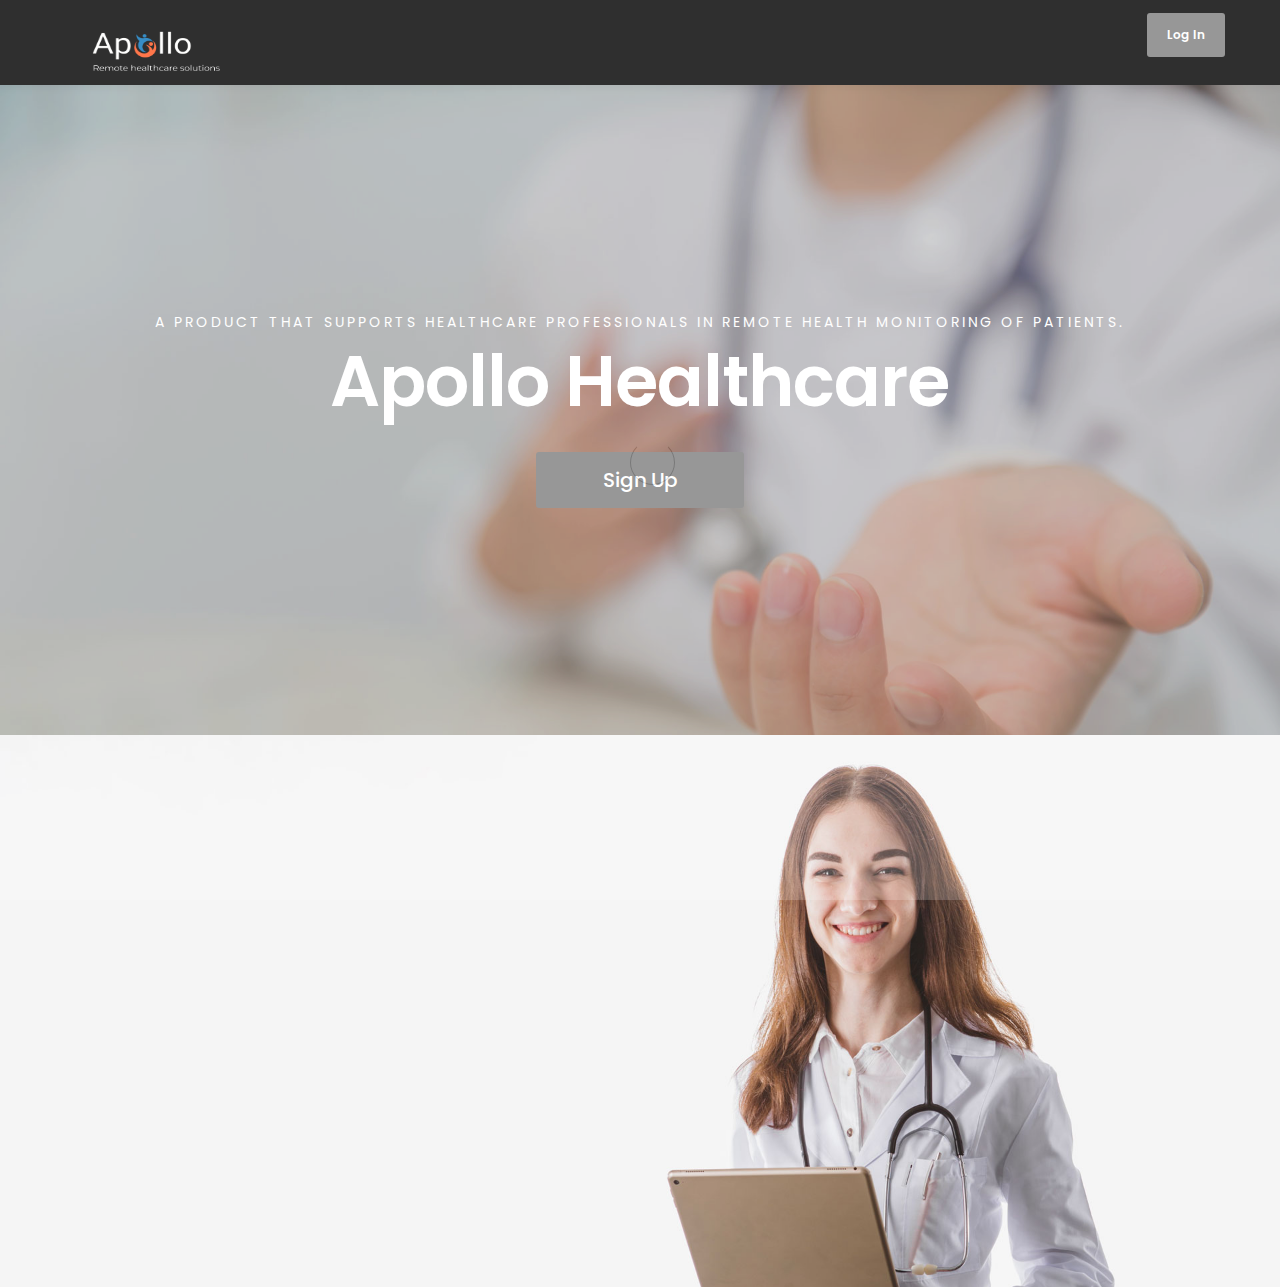
==== commit a4de5132: "raw framework of the website added" ====
--- a/index.html
+++ b/index.html
@@ -1,143 +1,121 @@
-<!DOCTYPE html>
-<html lang="en">
-<head>
-
-     <title>Apollo Healthcare</title>
-<!--
-
-Template 2098 Health
-
-http://www.tooplate.com/view/2098-health
-
--->
-     <meta charset="UTF-8">
-     <meta http-equiv="X-UA-Compatible" content="IE=Edge">
-     <meta name="description" content="">
-     <meta name="keywords" content="">
-     <meta name="author" content="Tooplate">
-     <meta name="viewport" content="width=device-width, initial-scale=1, maximum-scale=1">
-
-     <link rel="stylesheet" href="css/bootstrap.min.css">
-     <link rel="stylesheet" href="css/font-awesome.min.css">
-     <link rel="stylesheet" href="css/animate.css">
-     <link rel="stylesheet" href="css/owl.carousel.css">
-     <link rel="stylesheet" href="css/owl.theme.default.min.css">
-
-     <!-- MAIN CSS -->
-     <link rel="stylesheet" href="css/tooplate-style.css">
-
-</head>
-<body id="top" data-spy="scroll" data-target=".navbar-collapse" data-offset="50">
-
-     <!-- PRE LOADER -->
-     <section class="preloader">
-          <div class="spinner">
-
-               <span class="spinner-rotate"></span>
-               
-          </div>
-     </section>
-
-
-     <!-- HEADER -->
-     <header>
-          <div class="container">
-               <div class="row">
-
-                    <div class="col-md-4 col-sm-5">
-                         <p>Welcome to Apollo</p>
-                    </div>
-                         
-                    <div class="col-md-8 col-sm-7 text-align-right">
-                         <span class="phone-icon"><i class="fa fa-phone"></i> 010-060-0160</span>
-                         <span class="date-icon"><i class="fa fa-calendar-plus-o"></i> 6:00 AM - 10:00 PM (Mon-Fri)</span>
-                         <span class="email-icon"><i class="fa fa-envelope-o"></i> <a href="#">info@company.com</a></span>
-                    </div>
-
-               </div>
-          </div>
-     </header>
-
-
-     <!-- MENU -->
-     <section class="navbar navbar-default navbar-static-top" role="navigation">
-          <div class="container">
-
-               <div class="navbar-header">
-                    <button class="navbar-toggle" data-toggle="collapse" data-target=".navbar-collapse">
-                         <span class="icon icon-bar"></span>
-                         <span class="icon icon-bar"></span>
-                         <span class="icon icon-bar"></span>
-                    </button>
-
-                    <!-- lOGO TEXT HERE -->
-                    <img src='images/Group 545.png' width='150' height='65'>
-               </div>
-
-               <!-- PAGE LINKS -->
-               <nav>
-                    <ul class='nav navbar-nav navbar-right'>
-                         <li class='appointment-btn'><a href='index.html'>Home</a></li>
-                         <li class='appointment-btn'><a href='signup.html'>Sign Up</a></li>
-                         <li class='appointment-btn'><a href='login.html'>Log In</a></li>
-                    </ul>
-               </nav>
-
-          </div>
-     </section>
-
-
-     <!-- HOME -->
-     <section id="home" class="slider" data-stellar-background-ratio="0.5">
-          <div class="container">
-               <div class="row">
-
-                         <div class="owl-carousel owl-theme">
-                              <div class="item item-first">
-                                   <div class="caption">
-                                        <div class="col-md-offset-1 col-md-10">
-                                             <h3>A product that supports healthcare professionals in remote health monitoring of patients.</h3>
-                                             <h1>Apollo Healthcare</h1>
-                                             <a href="#team" class="section-btn btn btn-default smoothScroll">Sign Up</a>
-                                        </div>
-                                   </div>
-                              </div>
-
-               </div>
-          </div>
-     </section>
-
-
-     <!-- ABOUT -->
-     <section id="about">
-          <div class="container">
-               <div class="row">
-
-                    <div class="col-md-6 col-sm-6">
-                         <div class="about-info">
-                              <h2 class="wow fadeInUp" data-wow-delay="0.6s">Welcome to Your <i class="fa fa-h-square"></i>ealth Center</h2>
-                              <div class="wow fadeInUp" data-wow-delay="0.8s">
-                                   <p>Using this application, you can: enter your data, view a helpful health map, and more.</p>
-                                   <p>Your doctor can monitor everything- completely virtually!</p>
-                              </div>
-                         </div>
-                    </div>
-                    
-               </div>
-          </div>
-     </section>
-
-<body>
-
-     <!-- SCRIPTS -->
-     <script src="js/jquery.js"></script>
-     <script src="js/bootstrap.min.js"></script>
-     <script src="js/jquery.sticky.js"></script>
-     <script src="js/jquery.stellar.min.js"></script>
-     <script src="js/wow.min.js"></script>
-     <script src="js/smoothscroll.js"></script>
-     <script src="js/owl.carousel.min.js"></script>
-     <script src="js/custom.js"></script>
-
-</body>
-</html>
+<!DOCTYPE html>
+<html lang="en">
+
+<head>
+
+  <title>Apollo Healthcare</title>
+  <!--
+
+Template 2098 Health
+
+http://www.tooplate.com/view/2098-health
+
+-->
+  <meta charset="UTF-8">
+  <meta http-equiv="X-UA-Compatible" content="IE=Edge">
+  <meta name="description" content="">
+  <meta name="keywords" content="">
+  <meta name="author" content="Tooplate">
+  <meta name="viewport" content="width=device-width, initial-scale=1, maximum-scale=1">
+
+  <link rel="stylesheet" href="css/bootstrap.min.css">
+  <link rel="stylesheet" href="css/font-awesome.min.css">
+  <link rel="stylesheet" href="css/animate.css">
+  <link rel="stylesheet" href="css/owl.carousel.css">
+  <link rel="stylesheet" href="css/owl.theme.default.min.css">
+
+  <!-- MAIN CSS -->
+  <link rel="stylesheet" href="css/tooplate-style.css">
+
+</head>
+
+<body id="top" data-spy="scroll" data-target=".navbar-collapse" data-offset="50">
+
+  <!-- PRE LOADER -->
+  <section class="preloader">
+    <div class="spinner">
+
+      <span class="spinner-rotate"></span>
+
+    </div>
+  </section>
+  <!-- MENU -->
+  <section class="navbar navbar-default navbar-static-top" role="navigation">
+    <div class="container">
+
+      <div class="navbar-header">
+        <button class="navbar-toggle" data-toggle="collapse" data-target=".navbar-collapse">
+          <span class="icon icon-bar"></span>
+          <span class="icon icon-bar"></span>
+          <span class="icon icon-bar"></span>
+        </button>
+
+        <!-- lOGO TEXT HERE -->
+        <img src='images/Group 545.png' width='150' height='65'>
+      </div>
+
+      <!-- PAGE LINKS -->
+      <nav>
+        <ul class='nav navbar-nav navbar-right'>
+          <li class='appointment-btn'><a href='login.html'>Log In</a></li>
+        </ul>
+      </nav>
+
+    </div>
+  </section>
+
+
+  <!-- HOME -->
+  <section id="home" class="slider" data-stellar-background-ratio="0.5">
+    <div class="container">
+      <div class="row">
+        <div class="owl-carousel owl-theme">
+          <div class="item item-first">
+            <div class="caption">
+              <div class="col-md-offset-1 col-md-10">
+                <h3>A product that supports healthcare professionals in remote health monitoring of patients.</h3>
+                <h1>Apollo Healthcare</h1>
+                <a href="signup.html" class="section-btn btn btn-default smoothScroll btnk">Sign Up</a>
+              </div>
+            </div>
+          </div>
+
+        </div>
+      </div>
+  </section>
+
+
+  <!-- ABOUT -->
+  <section id="about">
+    <div class="container">
+      <div class="row">
+
+        <div class="col-md-6 col-sm-6">
+          <div class="about-info">
+            <h2 class="wow fadeInUp" data-wow-delay="0.6s">Welcome to Your Health Center</h2>
+            <div class="wow fadeInUp" data-wow-delay="0.8s">
+              <p>Using this application, you can: enter your data, view a helpful health map, and more.</p>
+              <p>Your doctor can monitor everything- completely virtually!</p>
+            </div>
+          </div>
+        </div>
+
+      </div>
+    </div>
+  </section>
+
+  <body>
+
+    <!-- SCRIPTS -->
+    <script src="js/jquery.js"></script>
+    <script src="js/bootstrap.min.js"></script>
+    <script src="js/jquery.sticky.js"></script>
+    <script src="js/jquery.stellar.min.js"></script>
+    <script src="js/wow.min.js"></script>
+    <script src="js/smoothscroll.js"></script>
+    <script src="js/owl.carousel.min.js"></script>
+    <script src="js/custom.js"></script>
+
+  </body>
+
+</html>
--- a/css/tooplate-style.css
+++ b/css/tooplate-style.css
@@ -16,7 +16,7 @@
 
 
   /*---------------------------------------
-     TYPOGRAPHY              
+     TYPOGRAPHY
   -----------------------------------------*/
 
   h1,h2,h3,h4,h5,h6 {
@@ -41,6 +41,10 @@
     color: #272727;
     font-size: 3em;
     padding-bottom: 10px;
+  }
+  .okay{
+    margin-top: 5%;
+    margin-left: 2%;
   }
 
   h3 {
@@ -69,7 +73,7 @@
 
 
   /*---------------------------------------
-     GENERAL               
+     GENERAL
   -----------------------------------------*/
 
   html{
@@ -203,9 +207,12 @@
     padding: 0;
   }
 
-
-  /*---------------------------------------
-       PRE LOADER              
+.btny{
+  background-color: black;
+  margin-top: 3%;
+}
+  /*---------------------------------------
+       PRE LOADER
   -----------------------------------------*/
 
   .preloader {
@@ -255,7 +262,7 @@
 
 
   /*---------------------------------------
-      MENU              
+      MENU
   -----------------------------------------*/
 
   header {
@@ -298,15 +305,21 @@
     color: #a5c422;
     margin-right: 5px;
   }
-
-
-
-  /*---------------------------------------
-      MENU              
+.btnk{
+  text-align: center;
+  background-color: grey;
+  width: 20%;
+  font-size: 20px;
+
+}
+
+
+  /*---------------------------------------
+      MENU
   -----------------------------------------*/
 
   .navbar-default {
-    background: #90ee90;
+    background: black;
     box-shadow: 0 2px 8px rgba(0,0,0,.075);
     border: none;
     margin-bottom: 0;
@@ -327,7 +340,7 @@
   }
 
   .navbar-default .navbar-nav li.appointment-btn a {
-    background: #a5c422;
+    background: grey;
     border-radius: 3px;
     color: #ffffff;
     font-weight: 600;
@@ -378,14 +391,14 @@
   }
 
   .navbar-default .navbar-toggle:hover,
-  .navbar-default .navbar-toggle:focus { 
+  .navbar-default .navbar-toggle:focus {
     background-color: transparent;
   }
 
 
 
   /*---------------------------------------
-      HOME              
+      HOME
   -----------------------------------------*/
 
   #home h1 {
@@ -465,7 +478,7 @@
 
 
   /*---------------------------------------
-      ABOUT              
+      ABOUT
   -----------------------------------------*/
 
   #about {
@@ -499,7 +512,7 @@
 
 
   /*---------------------------------------
-      TEAM MEMBERS              
+      TEAM MEMBERS
   -----------------------------------------*/
 
   .team-thumb {
@@ -566,7 +579,7 @@
 
 
   /*---------------------------------------
-     SERVICE              
+     SERVICE
   -----------------------------------------*/
 
   #service {
@@ -599,7 +612,7 @@
 
 
   /*---------------------------------------
-      NEWS             
+      NEWS
   -----------------------------------------*/
 
   #news, #news-detail {
@@ -748,7 +761,7 @@
 
 
   /*---------------------------------------
-      APPOINTMENT             
+      APPOINTMENT
   -----------------------------------------*/
 
   #appointment {
@@ -790,7 +803,7 @@
 
 
   /*---------------------------------------
-     FOOTER              
+     FOOTER
   -----------------------------------------*/
 
   footer {
@@ -909,7 +922,7 @@
 
 
   /*---------------------------------------
-     SOCIAL ICON              
+     SOCIAL ICON
   -----------------------------------------*/
 
   .social-icon {
@@ -943,7 +956,7 @@
 
 
   /*---------------------------------------
-     RESPONSIVE STYLES              
+     RESPONSIVE STYLES
   -----------------------------------------*/
 
   @media only screen and (max-width: 1200px) {
@@ -1054,4 +1067,3 @@
     }
 
   }
-
